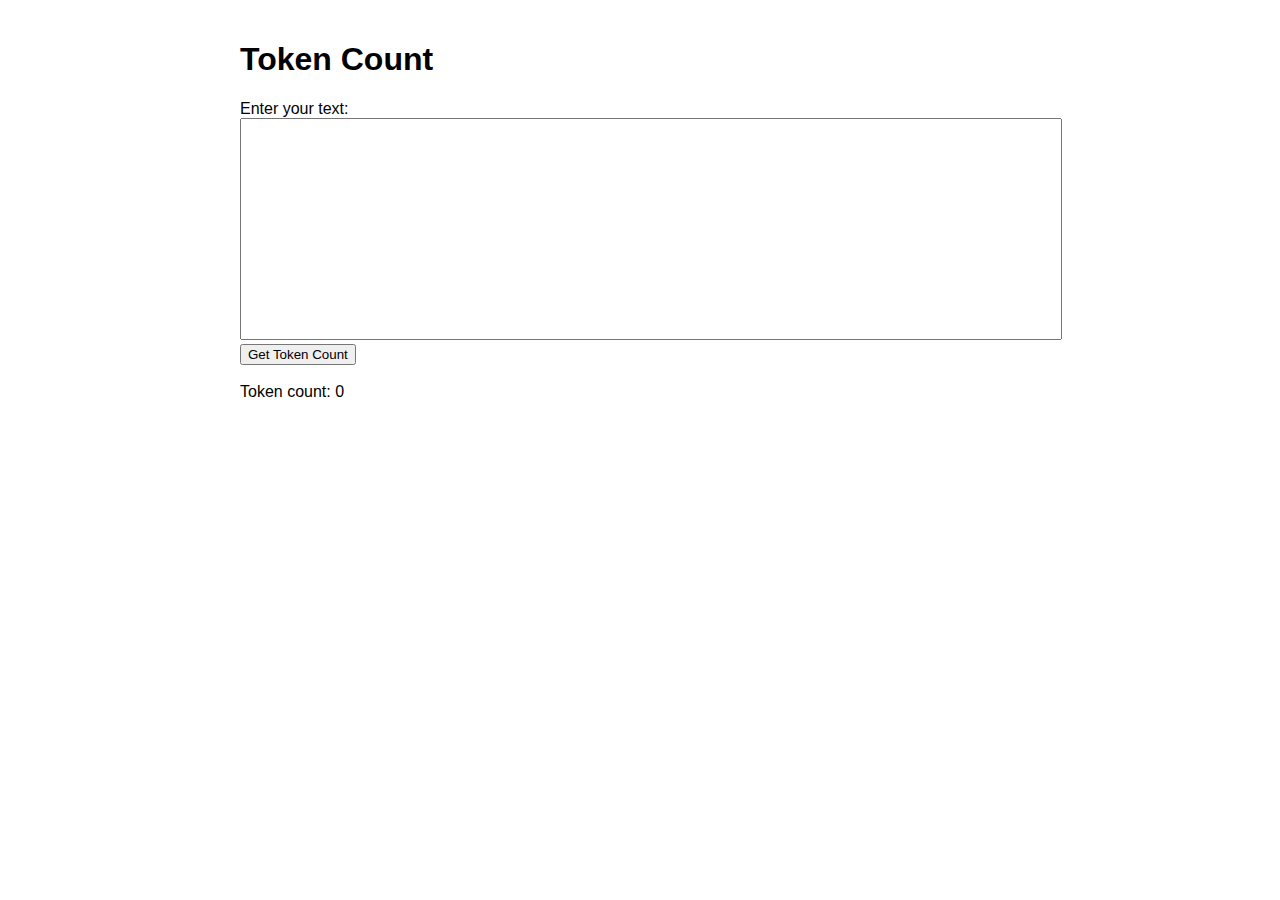
==== templates/index.html @ e1a5139f "running token counter fastapi" ====
<!DOCTYPE html>
<html>
  <head>
    <title>Token Count</title>
    <link rel="stylesheet" href="/static/styles.css" />
  </head>
  <body>
    <h1>Token Count</h1>
    <form id="token-count-form">
      <label for="text-input">Enter your text:</label>
      <textarea id="text-input" name="text" rows="4" cols="50"></textarea>
      <br />
      <button type="submit">Get Token Count</button>
    </form>
    <br />
    <div>
      Token count: <span id="token-count">0</span>
    </div>
    <script src="/static/script.js"></script>
  </body>
</html>
---- static/styles.css ----
body {
    font-family: Arial, sans-serif;
    max-width: 800px;
    margin: 0 auto;
    padding: 20px;
}

textarea {
    width: 100%;
    height: 200px;
    padding: 10px;
    font-size: 16px;
    resize: none;
}
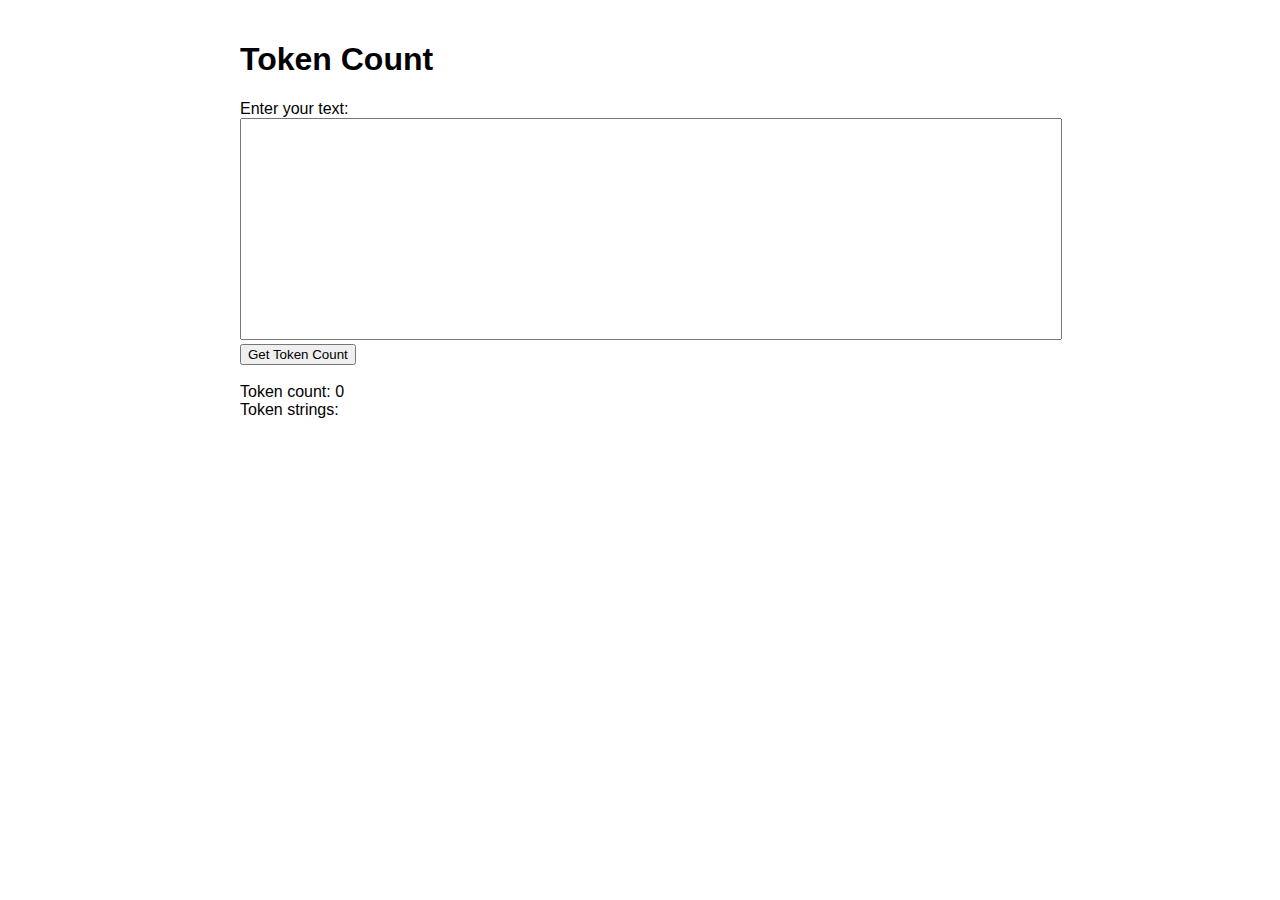
==== commit d637dfe9: "display tokens as well" ====
--- a/templates/index.html
+++ b/templates/index.html
@@ -16,6 +16,9 @@
     <div>
       Token count: <span id="token-count">0</span>
     </div>
+    <div>
+      Token strings: <span id="token-strings"></span>
+    </div>
     <script src="/static/script.js"></script>
   </body>
 </html>
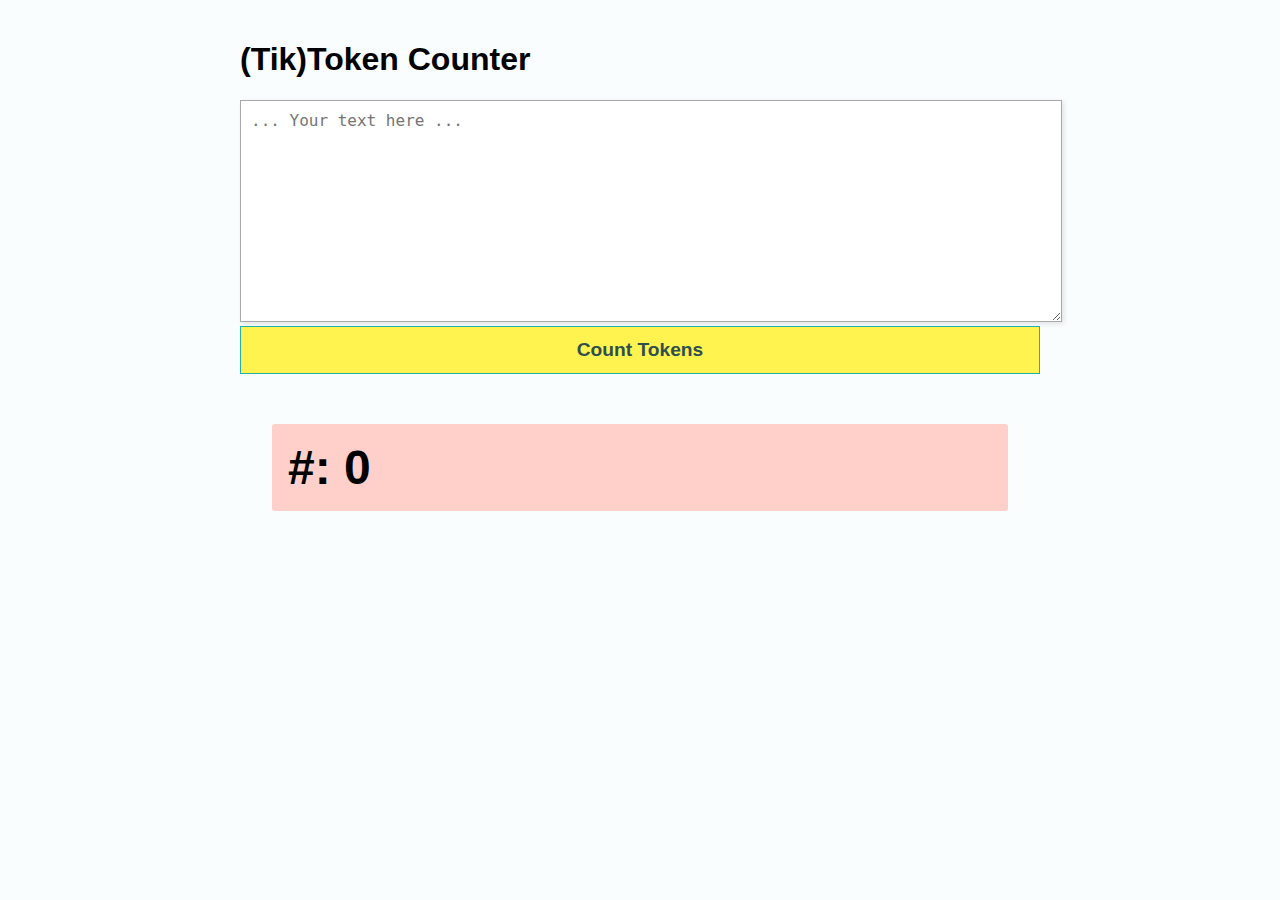
==== commit 33d08afb: "styling" ====
--- a/templates/index.html
+++ b/templates/index.html
@@ -1,23 +1,23 @@
 <!DOCTYPE html>
 <html>
   <head>
-    <title>Token Count</title>
+    <title>Token Counter</title>
     <link rel="stylesheet" href="/static/styles.css" />
   </head>
   <body>
-    <h1>Token Count</h1>
+    <h1>(Tik)Token Counter</h1>
     <form id="token-count-form">
-      <label for="text-input">Enter your text:</label>
-      <textarea id="text-input" name="text" rows="4" cols="50"></textarea>
+      <!-- <label for="text-input">Text:</label> -->
+      <textarea id="text-input" name="text" rows="4" cols="50" placeholder="... Your text here ..."></textarea>
       <br />
-      <button type="submit">Get Token Count</button>
+      <button type="submit">Count Tokens</button>
     </form>
     <br />
-    <div>
-      Token count: <span id="token-count">0</span>
+    <div id="token-count-container">
+      #: <span id="token-count">0</span>
     </div>
     <div>
-      Token strings: <span id="token-strings"></span>
+      <span id="token-strings"></span>
     </div>
     <script src="/static/script.js"></script>
   </body>
--- a/static/styles.css
+++ b/static/styles.css
@@ -1,8 +1,18 @@
 body {
-    font-family: Arial, sans-serif;
+    font-family: Helvetica, Arial, sans-serif;
+    background-color: #daecef21;
     max-width: 800px;
     margin: 0 auto;
     padding: 20px;
+}
+#token-count-container{
+    background: #ffd0c9;
+    border-radius: 3px;
+    padding: 1rem;
+    /* border: 1px solid lightseagreen; */
+    font-weight: 800;
+    font-size: 3rem;
+    margin:2rem;
 }
 
 textarea {
@@ -10,5 +20,41 @@
     height: 200px;
     padding: 10px;
     font-size: 16px;
-    resize: none;
+    border: 1px solid darkgrey;
+    box-shadow: 2px 2px 5px rgba(0, 0, 0, 0.1);
 }
+
+button {
+    width: 100%;
+    height: 3rem;
+    background: #fff34f;
+    border: 1px solid lightseagreen;
+    font-weight: 600;
+    font-size: 1.2rem;
+    color: darkslategrey;
+}
+
+
+
+#token-strings {
+    line-height: 1.9rem;
+}
+
+.token-count, .tokens {
+    margin-top: 1rem;
+    font-weight: bold;
+    font-size: 1.2rem;
+  }
+  
+  .token {
+    background-color: #fff9db;
+    padding: 0.2rem 0.4rem;
+    border-radius: 0.25rem;
+    margin: 0 0.1rem;
+    display: inline-block;
+  }
+  
+  .tokens {
+    white-space: pre-wrap;
+  }
+  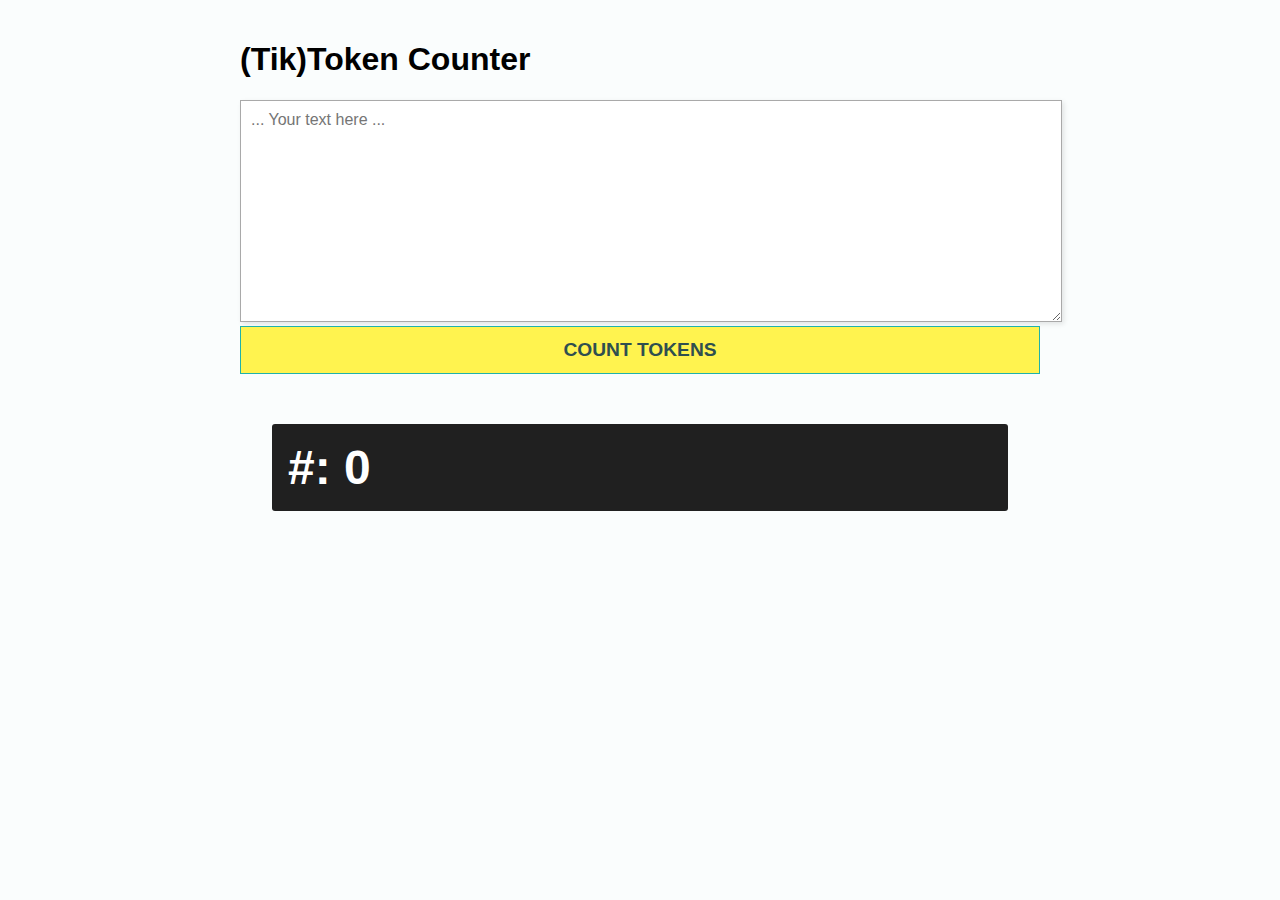
==== commit 68f2d85c: "vercel details" ====
--- a/templates/index.html
+++ b/templates/index.html
@@ -10,7 +10,7 @@
       <!-- <label for="text-input">Text:</label> -->
       <textarea id="text-input" name="text" rows="4" cols="50" placeholder="... Your text here ..."></textarea>
       <br />
-      <button type="submit">Count Tokens</button>
+      <button type="submit">COUNT TOKENS</button>
     </form>
     <br />
     <div id="token-count-container">
--- a/static/styles.css
+++ b/static/styles.css
@@ -6,9 +6,10 @@
     padding: 20px;
 }
 #token-count-container{
-    background: #ffd0c9;
+    background: #202020;
     border-radius: 3px;
     padding: 1rem;
+    color: white;
     /* border: 1px solid lightseagreen; */
     font-weight: 800;
     font-size: 3rem;
@@ -16,6 +17,8 @@
 }
 
 textarea {
+    font-family: Helvetica, Arial, sans-serif;
+
     width: 100%;
     height: 200px;
     padding: 10px;
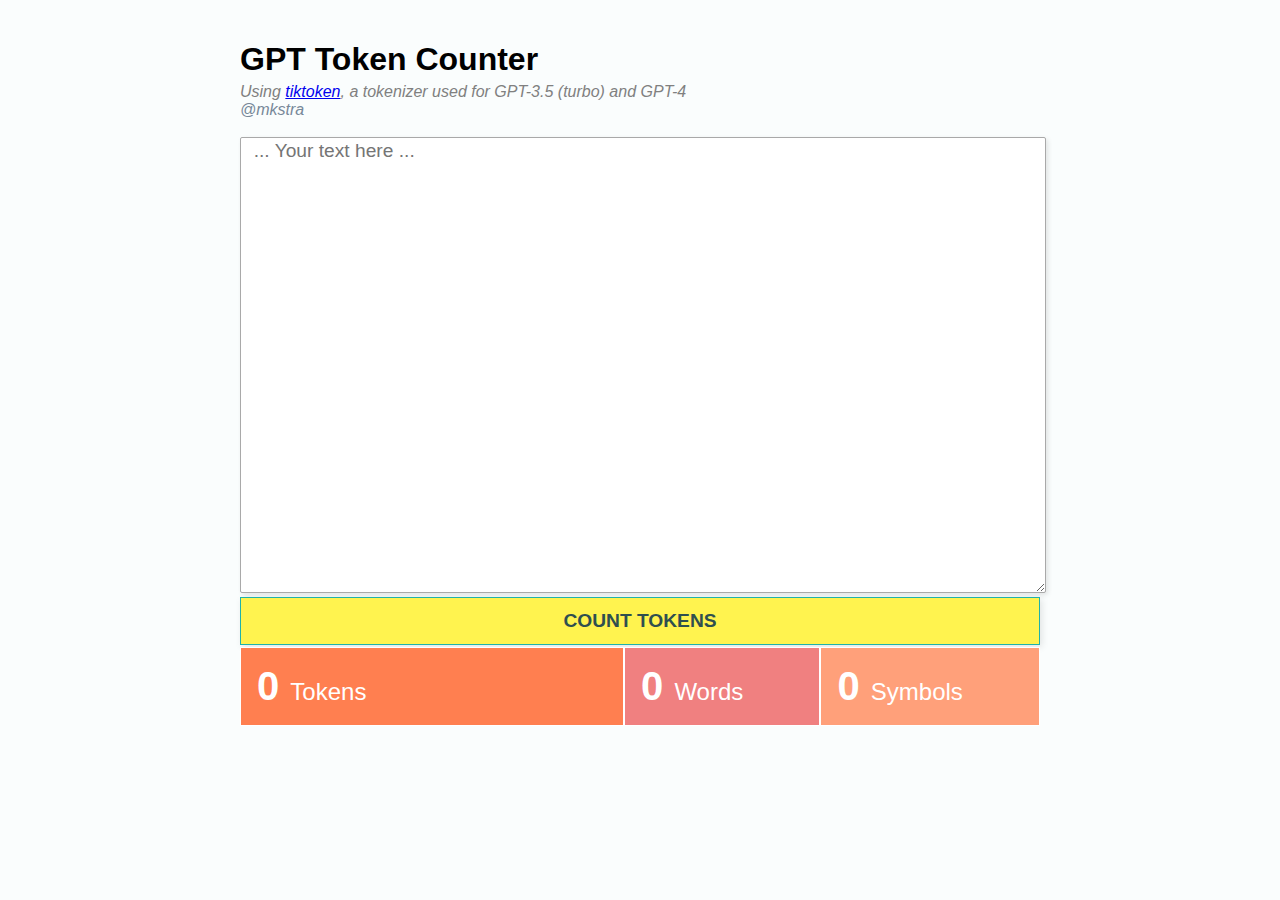
==== commit 026ae08c: "styling, details, tokenization specs" ====
--- a/templates/index.html
+++ b/templates/index.html
@@ -5,18 +5,35 @@
     <link rel="stylesheet" href="/static/styles.css" />
   </head>
   <body>
-    <h1>(Tik)Token Counter</h1>
+    <h1>GPT Token Counter</h1>
+    <div class="subheading">Using <a href="https://github.com/openai/tiktoken">tiktoken</a>, a tokenizer used for GPT-3.5 (turbo) and GPT-4 </div>
+
+    <a class="details" href="https://twitter.com/mkstra"> @mkstra</a>
+<br/>
+<br>
     <form id="token-count-form">
       <!-- <label for="text-input">Text:</label> -->
-      <textarea id="text-input" name="text" rows="4" cols="50" placeholder="... Your text here ..."></textarea>
+      <textarea id="text-input" name="text" rows="4" cols="50" placeholder="  ... Your text here ..."></textarea>
       <br />
       <button type="submit">COUNT TOKENS</button>
     </form>
-    <br />
     <div id="token-count-container">
-      #: <span id="token-count">0</span>
+        <div style="background-color: coral; flex-grow:4 !important">
+            <span id="token-count"> 0 </span>
+            <span class="sidetext" > Tokens</span>
+        </div> 
+        <div style="background-color: lightcoral;">
+            <span id="word-count"> 0 </span>
+            <span class="sidetext" > Words</span>
+
+        </div>
+        <div style="background-color: lightsalmon;">
+            <span id="symbol-count"> 0 </span>
+            <span class="sidetext" > Symbols</span>
+        </div>
+
     </div>
-    <div>
+    <br/>
       <span id="token-strings"></span>
     </div>
     <script src="/static/script.js"></script>
--- a/static/styles.css
+++ b/static/styles.css
@@ -1,63 +1,92 @@
+h1 {
+    margin-bottom:0.3rem;
+}
+
+.subheading {
+
+    font-style: italic;
+    color: grey;
+}
+.details {
+    font-style: italic;
+
+    margin-top: 1rem;
+    color: lightslategrey;
+    text-decoration: none;
+}
 body {
-    font-family: Helvetica, Arial, sans-serif;
-    background-color: #daecef21;
-    max-width: 800px;
-    margin: 0 auto;
-    padding: 20px;
+  font-family: Helvetica, Arial, sans-serif;
+  background-color: #daecef21;
+  max-width: 800px;
+  margin: 0 auto;
+  padding: 20px;
 }
-#token-count-container{
-    background: #202020;
-    border-radius: 3px;
+#token-count-container {
+    display:flex;
+    flex-direction: row;
+    justify-content: space-between;
+  border-radius: 3px;
+  /* padding: 1rem; */
+  color: white;
+  /* border: 1px solid lightseagreen; */
+  font-weight: 800;
+  font-size: 2.5rem;
+  /* margin: 2rem; */
+}
+
+.sidetext {
+    font-size: 1.5rem;
+    font-weight: 300;
+}
+#token-count-container > div {
     padding: 1rem;
-    color: white;
-    /* border: 1px solid lightseagreen; */
-    font-weight: 800;
-    font-size: 3rem;
-    margin:2rem;
+    flex-grow: 1;
+    border: 1px solid white;
 }
 
 textarea {
-    font-family: Helvetica, Arial, sans-serif;
-
-    width: 100%;
-    height: 200px;
-    padding: 10px;
-    font-size: 16px;
-    border: 1px solid darkgrey;
-    box-shadow: 2px 2px 5px rgba(0, 0, 0, 0.1);
+  font-family: Helvetica, Arial, sans-serif;
+border-radius: 2px;
+  width: 100%;
+  height: 50vh;
+  font-size: 1.2rem;
+  border: 1px solid darkgrey;
+  box-shadow: 2px 2px 5px rgba(0, 0, 0, 0.1);
 }
 
 button {
-    width: 100%;
-    height: 3rem;
-    background: #fff34f;
-    border: 1px solid lightseagreen;
-    font-weight: 600;
-    font-size: 1.2rem;
-    color: darkslategrey;
+  width: 100%;
+  height: 3rem;
+  background: #fff34f;
+  border: 1px solid lightseagreen;
+  font-weight: 600;
+  font-size: 1.2rem;
+  color: darkslategrey;
+  margin-bottom: 0.1rem;
+  box-shadow: 2px 2px 7px rgba(0, 0, 0, 0.1);
+
 }
 
-
-
 #token-strings {
-    line-height: 1.9rem;
+  line-height: 1.9rem;
+  font-size: 1.2rem;
+  text-align: left;
 }
 
-.token-count, .tokens {
-    margin-top: 1rem;
-    font-weight: bold;
-    font-size: 1.2rem;
-  }
-  
-  .token {
-    background-color: #fff9db;
-    padding: 0.2rem 0.4rem;
-    border-radius: 0.25rem;
-    margin: 0 0.1rem;
-    display: inline-block;
-  }
-  
-  .tokens {
-    white-space: pre-wrap;
-  }
-  +.token-count,
+.tokens {
+  margin-top: 1rem;
+  font-weight: bold;
+  font-size: 1.4rem;
+  white-space: pre-wrap;
+
+}
+
+.token {
+  background-color: #fff9db;
+  padding: 0.2rem 0.4rem;
+  border-radius: 0.25rem;
+  margin: 0 0.1rem;
+  display: inline-block;
+}
+
